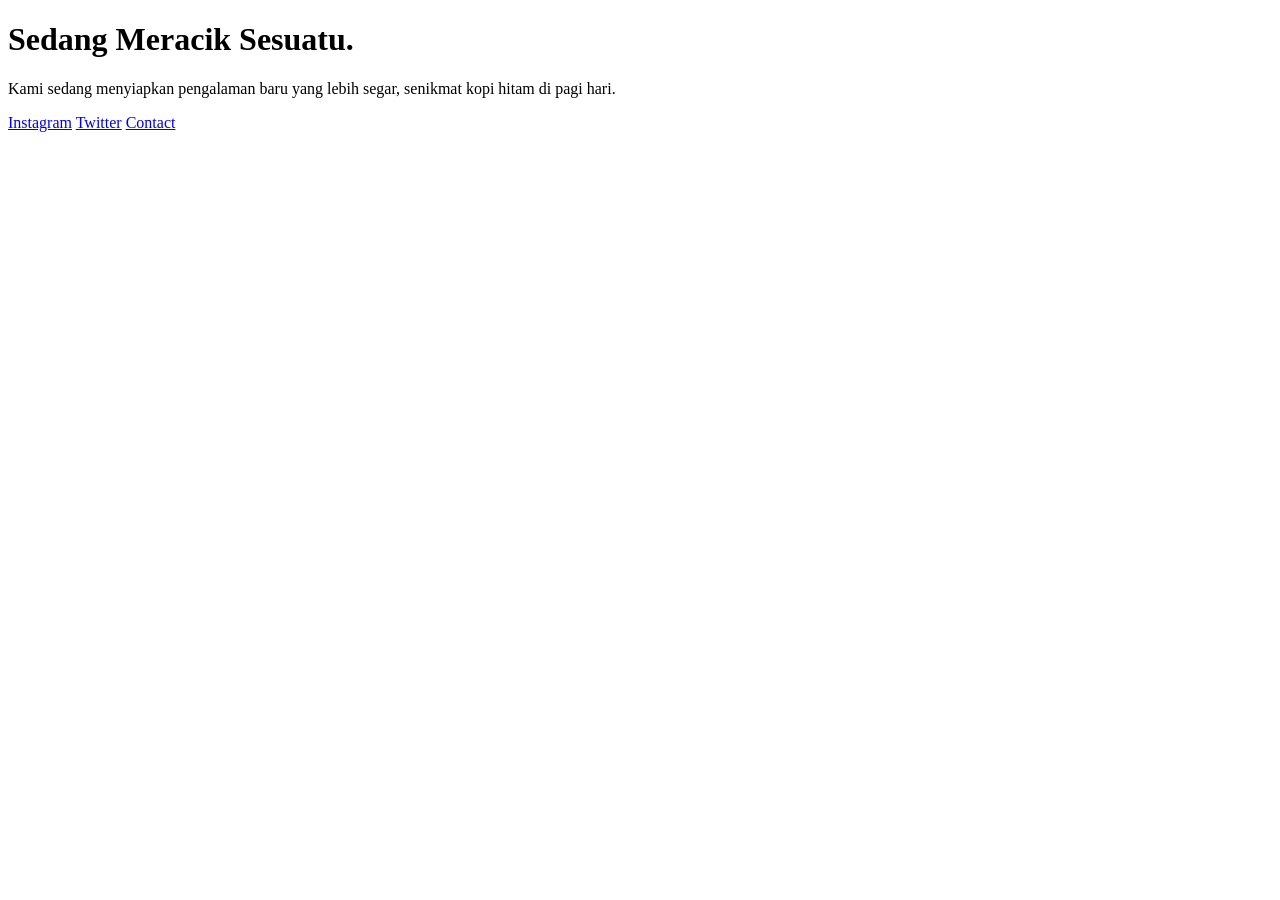
==== index.html @ 723043cf "Create index.html" ====
<!DOCTYPE html>
<html lang="id">
<head>
    <meta charset="UTF-8">
    <meta name="viewport" content="width=device-width, initial-scale=1.0">
    <title>Brewing Something New</title>
    <link rel="stylesheet" href="style.css">
    <link href="https://fonts.googleapis.com/css2?family=Montserrat:wght@300;700&display=swap" rel="stylesheet">
</head>
<body>
    <div class="overlay"></div>
    
    <main class="container">
        <div class="content-box">
            <h1 class="fade-in">Sedang Meracik Sesuatu.</h1>
            <p class="fade-in delay-1">Kami sedang menyiapkan pengalaman baru yang lebih segar, senikmat kopi hitam di pagi hari.</p>
            
            <div class="steam-container fade-in delay-2">
                <div class="steam" id="steam1"></div>
                <div class="steam" id="steam2"></div>
                <div class="steam" id="steam3"></div>
            </div>

            <div class="social-links fade-in delay-3">
                <a href="#">Instagram</a>
                <a href="#">Twitter</a>
                <a href="#">Contact</a>
            </div>
        </div>
    </main>

    <script src="script.js"></script>
</body>
</html>
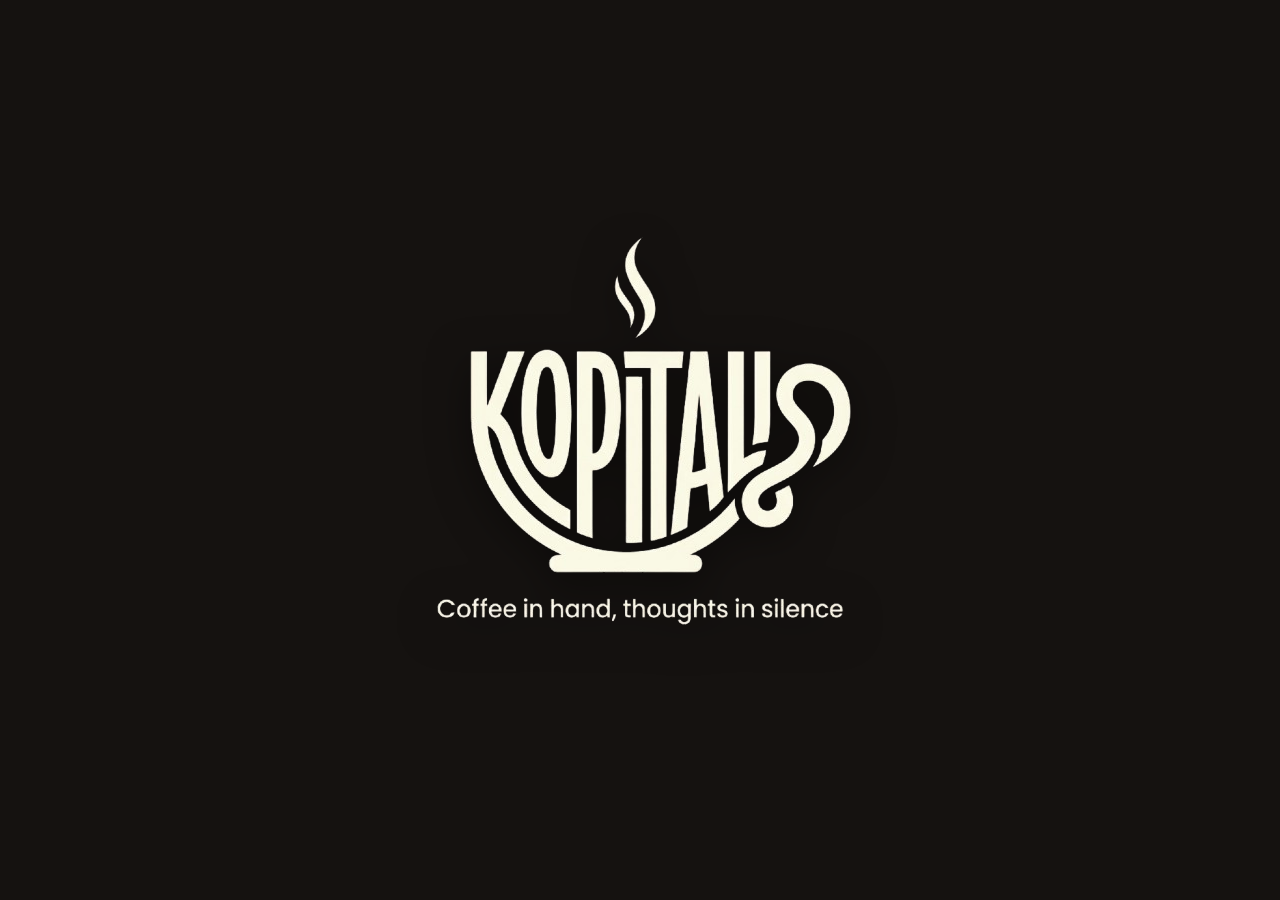
==== commit d237e23b: "Rename index4.html to index.html" ====
--- a/index.html
+++ b/index.html
@@ -2,33 +2,73 @@
 <html lang="id">
 <head>
     <meta charset="UTF-8">
-    <meta name="viewport" content="width=device-width, initial-scale=1.0">
-    <title>Brewing Something New</title>
-    <link rel="stylesheet" href="style.css">
-    <link href="https://fonts.googleapis.com/css2?family=Montserrat:wght@300;700&display=swap" rel="stylesheet">
+    <meta name="viewport" content="width=device-width, initial-scale=1.0, maximum-scale=1.0, user-scalable=no">
+    <title>KOPITALIS</title>
+    
+    <meta name="theme-color" content="#1a1a16">
+    <link rel="manifest" href="manifest.json">
+    <link rel="apple-touch-icon" href="kopi.png">
+
+    <style>
+        * {
+            margin: 0;
+            padding: 0;
+            box-sizing: border-box;
+        }
+
+        body, html {
+            height: 100%;
+            width: 100%;
+            overflow: hidden; /* No scrolling */
+            
+            /* Penambahan Background Image */
+            background-color: #1F1E1A;
+            background-size: cover; /* Gambar menutupi seluruh layar */
+            background-position: center; /* Gambar tetap di tengah */
+            background-repeat: no-repeat;
+            background-color: #1A1714; /* Fallback warna jika gambar gagal dimuat */
+
+            display: flex;
+            justify-content: center;
+            align-items: center;
+        }
+
+        .container {
+            width: 100%;
+            height: 100%;
+            display: flex;
+            justify-content: center;
+            align-items: center;
+            padding: 20px;
+            /* Efek opsional: sedikit gelap di belakang logo agar logo lebih kontras */
+            background-color: rgba(0, 0, 0, 0.2); 
+        }
+
+        img {
+            max-width: 80%; /* Sedikit diperkecil agar tidak terlalu mepet ke tepi */
+            max-height: 80vh;
+            object-fit: contain;
+            display: block;
+            /* Tambahan drop shadow agar logo lebih "timbul" di atas background */
+            filter: drop-shadow(0px 10px 20px rgba(0,0,0,0.5));
+        }
+    </style>
 </head>
 <body>
-    <div class="overlay"></div>
-    
-    <main class="container">
-        <div class="content-box">
-            <h1 class="fade-in">Sedang Meracik Sesuatu.</h1>
-            <p class="fade-in delay-1">Kami sedang menyiapkan pengalaman baru yang lebih segar, senikmat kopi hitam di pagi hari.</p>
-            
-            <div class="steam-container fade-in delay-2">
-                <div class="steam" id="steam1"></div>
-                <div class="steam" id="steam2"></div>
-                <div class="steam" id="steam3"></div>
-            </div>
 
-            <div class="social-links fade-in delay-3">
-                <a href="#">Instagram</a>
-                <a href="#">Twitter</a>
-                <a href="#">Contact</a>
-            </div>
-        </div>
-    </main>
+    <div class="container">
+        <img src="kopitalis.png" alt="KOPITALIS Logo">
+    </div>
 
-    <script src="script.js"></script>
+    <script>
+        // Registrasi Service Worker untuk PWA
+        if ('serviceWorker' in navigator) {
+            window.addEventListener('load', () => {
+                navigator.serviceWorker.register('/sw.js').catch(err => {
+                    console.log('SW registration failed: ', err);
+                });
+            });
+        }
+    </script>
 </body>
 </html>
